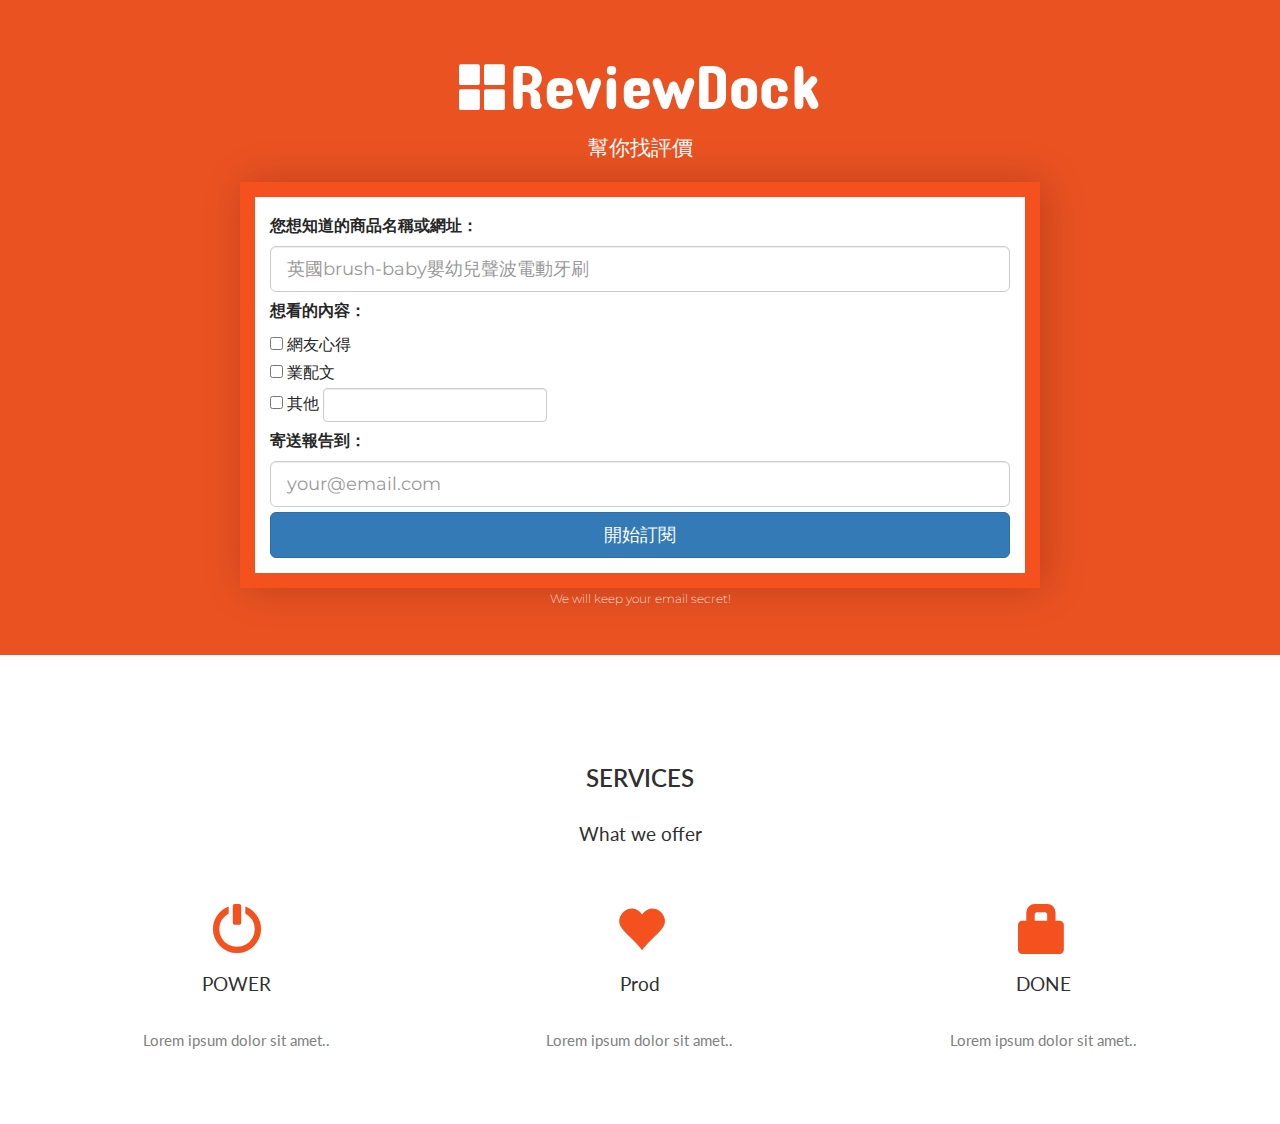
==== index.html @ d3bf38f4 "beta v0.1 ,upload html" ====
<!doctype html>
<html>

<head>
	<meta charset="UTF-8">
	<title>Untitled Document</title>
	<link rel="stylesheet" href="https://maxcdn.bootstrapcdn.com/bootstrap/3.3.7/css/bootstrap.min.css">
	<link href="https://fonts.googleapis.com/css?family=Montserrat" rel="stylesheet" type="text/css">
	<link href="https://fonts.googleapis.com/css?family=Concert+One" rel="stylesheet">
	<link href="https://fonts.googleapis.com/css?family=Lato" rel="stylesheet" type="text/css">
	<style>
		.form-inline .form-group #priceTag {
			width: 40%;
		}
		
		.form-group {
			margin-bottom: 5px;
		}
		
		.form-group .pNameBlock {
			margin-bottom: 5px;
		}
		
		.form-group .trackButton {
			margin-top: 54px;
		}
		
		.jumbotron {
			/*			background-color: #f4511e;*/
			background-color: #eb5222;
			color: #fff;
			padding: 30px 0px;
			font-family: Montserrat, sans-serif;
		}
		
		.jumbotron h1 {
			text-align: center;
			font-family: 'Concert One', cursive;
		}
		
		.jumbotron p {
			text-align: center;
		}
		
		.panel.panel-success {
			width: 800px;
		}
		
		.panel-body {
			color: #262626;
			font-size: 16px;
		}
		
		body {
			font: 400 15px Lato, sans-serif;
			line-height: 1.8;
			color: #818181;
		}
		
		h2 {
			font-size: 24px;
			text-transform: uppercase;
			color: #303030;
			font-weight: 600;
			margin-bottom: 30px;
		}
		
		h4 {
			font-size: 19px;
			line-height: 1.375em;
			color: #303030;
			font-weight: 400;
			margin-bottom: 30px;
		}
		
		.container-fluid {
			padding: 60px 50px;
		}
		
		.container .panel {
			margin: 0px auto;
		}
		
		.bg-grey {
			background-color: #f6f6f6;
		}
		
		.logo-small {
			color: #f4511e;
			font-size: 50px;
		}
		
		.logo {
			color: #f4511e;
			font-size: 200px;
		}
		
		.thumbnail {
			padding: 0 0 15px 0;
			border: none;
			border-radius: 0;
		}
		
		.thumbnail img {
			width: 100%;
			height: 100%;
			margin-bottom: 10px;
		}
		
		.carousel-control.right,
		.carousel-control.left {
			background-image: none;
			color: #f4511e;
		}
		
		.carousel-indicators li {
			border-color: #f4511e;
		}
		
		.carousel-indicators li.active {
			background-color: #f4511e;
		}
		
		.item h4 {
			font-size: 19px;
			line-height: 1.375em;
			font-weight: 400;
			font-style: italic;
			margin: 70px 0;
		}
		
		.item span {
			font-style: normal;
		}
		
		.panel {
			border: 15px solid #f4511e;
			border-radius: 0 !important;
			box-shadow: 5px 0px 40px rgba(0, 0, 0, .2);
			transition: box-shadow 0.5s;
			width: 90%;
		}
		
		.panel:hover {
			box-shadow: 5px 0px 40px rgba(0, 0, 0, .6);
		}
		
		.panel-footer .btn:hover {
			border: 1px solid #1ca8ff;
			background-color: #fff !important;
			color: #f4511e;
		}
		
		.panel-heading {
			color: #fff !important;
			background-color: #f4511e !important;
			padding: 25px;
			border-bottom: 1px solid transparent;
			border-top-left-radius: 0px;
			border-top-right-radius: 0px;
			border-bottom-left-radius: 0px;
			border-bottom-right-radius: 0px;
		}
		
		.panel-footer {
			background-color: white !important;
		}
		
		.panel-footer h3 {
			font-size: 32px;
		}
		
		.panel-footer h4 {
			color: #aaa;
			font-size: 14px;
		}
		
		.panel-footer .btn {
			margin: 15px 0;
			background-color: #f4511e;
			color: #fff;
		}
		
		.navbar {
			margin-bottom: 0;
			background-color: #f4511e;
			z-index: 9999;
			border: 0;
			font-size: 12px !important;
			line-height: 1.42857143 !important;
			letter-spacing: 4px;
			border-radius: 0;
			font-family: Montserrat, sans-serif;
		}
		
		.navbar li a,
		.navbar .navbar-brand {
			color: #fff !important;
		}
		
		.navbar-nav li a:hover,
		.navbar-nav li.active a {
			color: #f4511e !important;
			background-color: #fff !important;
		}
		
		.navbar-default .navbar-toggle {
			border-color: transparent;
			color: #fff !important;
		}
		
		footer .glyphicon {
			font-size: 20px;
			margin-bottom: 20px;
			color: #f4511e;
		}
		
		.slideanim {
			visibility: hidden;
		}
		
		.slide {
			animation-name: slide;
			-webkit-animation-name: slide;
			animation-duration: 1s;
			-webkit-animation-duration: 1s;
			visibility: visible;
		}
		
		@keyframes slide {
			0% {
				opacity: 0;
				transform: translateY(70%);
			}
			100% {
				opacity: 1;
				transform: translateY(0%);
			}
		}
		
		@-webkit-keyframes slide {
			0% {
				opacity: 0;
				-webkit-transform: translateY(70%);
			}
			100% {
				opacity: 1;
				-webkit-transform: translateY(0%);
			}
		}
		
		@media screen and (max-width: 768px) {
			.col-sm-4 {
				text-align: center;
				margin: 25px 0;
			}
			.btn-lg {
				width: 100%;
				margin-bottom: 1px;
			}
			/*
			.panel {
				width: 99%;
			}
*/
			.panel.panel-success {
				width: 100%;
			}
		}
		
		@media screen and (max-width: 480px) {
			.logo {
				font-size: 150px;
			}
		}
	</style>
</head>

<body>
	<div class="jumbotron">
		<h1><span class="glyphicon glyphicon-th-large" style="font-size: 80%; color:#ffffff;"></span>ReviewDock</h1>
		<p>幫你找評價</p>
		<div class="container">
			<div class="panel panel-success">
				<!--
				
				<div class="panel-heading">
					<h3 class="panel-title">Spring</h3>
				</div>
-->

				<div class="panel-body">
					<div class="form-group">
						<div class="pNameBlock">
							<label for="#" class="">您想知道的商品名稱或網址：</label>
							<input class="form-control input-lg rounded-border" type="text" placeholder="英國brush-baby嬰幼兒聲波電動牙刷">
						</div>

						<div>
							<div>
								<form>
									<div class="form-group">
										<label class="">想看的內容：</label>
										<div class="form-group">
										<div>
											<input id= "commment" type="checkbox">
											網友心得</div>
<!--											<label for="commment">網友心得</label>-->
											<div>
											<input id="sp" type="checkbox">
												業配文</div>
<!--											<label for="sp">業配文</label>-->
											<span class="form-inline">   
        <input id="other" type="checkbox">
        其他
<!--        <label for="other">其他</label>-->
      <input type="text" class="form-control" >
    </span>
										</div>
									</div>
								</form>

							</div>
						</div>
					</div>


					<div class="form-group">
						<label class="">寄送報告到：</label>
						<input type="email" class="form-control input-lg" placeholder="your@email.com" required>
					</div>
					<div type="button" class="btn btn-lg btn-primary btn-block trackButton">開始訂閱
					</div>

				</div>

			</div>
		</div>
		<div>
			<p style="font-size:12px">We will keep your email secret!</p>
		</div>
	</div>


	<div class="container-fluid text-center">
		<h2>SERVICES</h2>
		<h4>What we offer</h4>
		<br>
		<div class="row">
			<div class="col-sm-4">
				<span class="glyphicon glyphicon-off logo-small"></span>
				<h4>POWER</h4>
				<p>Lorem ipsum dolor sit amet..</p>
			</div>
			<div class="col-sm-4">
				<span class="glyphicon glyphicon-heart logo-small"></span>
				<h4>Prod</h4>
				<p>Lorem ipsum dolor sit amet..</p>
			</div>
			<div class="col-sm-4">
				<span class="glyphicon glyphicon-lock logo-small"></span>
				<h4>DONE</h4>
				<p>Lorem ipsum dolor sit amet..</p>
			</div>
		</div>
	</div>



	<!--		<script src="https://ajax.googleapis.com/ajax/libs/jquery/3.2.0/jquery.min.js"></script>-->
	<script src="https://maxcdn.bootstrapcdn.com/bootstrap/3.3.7/js/bootstrap.min.js"></script>
</body>


</html>
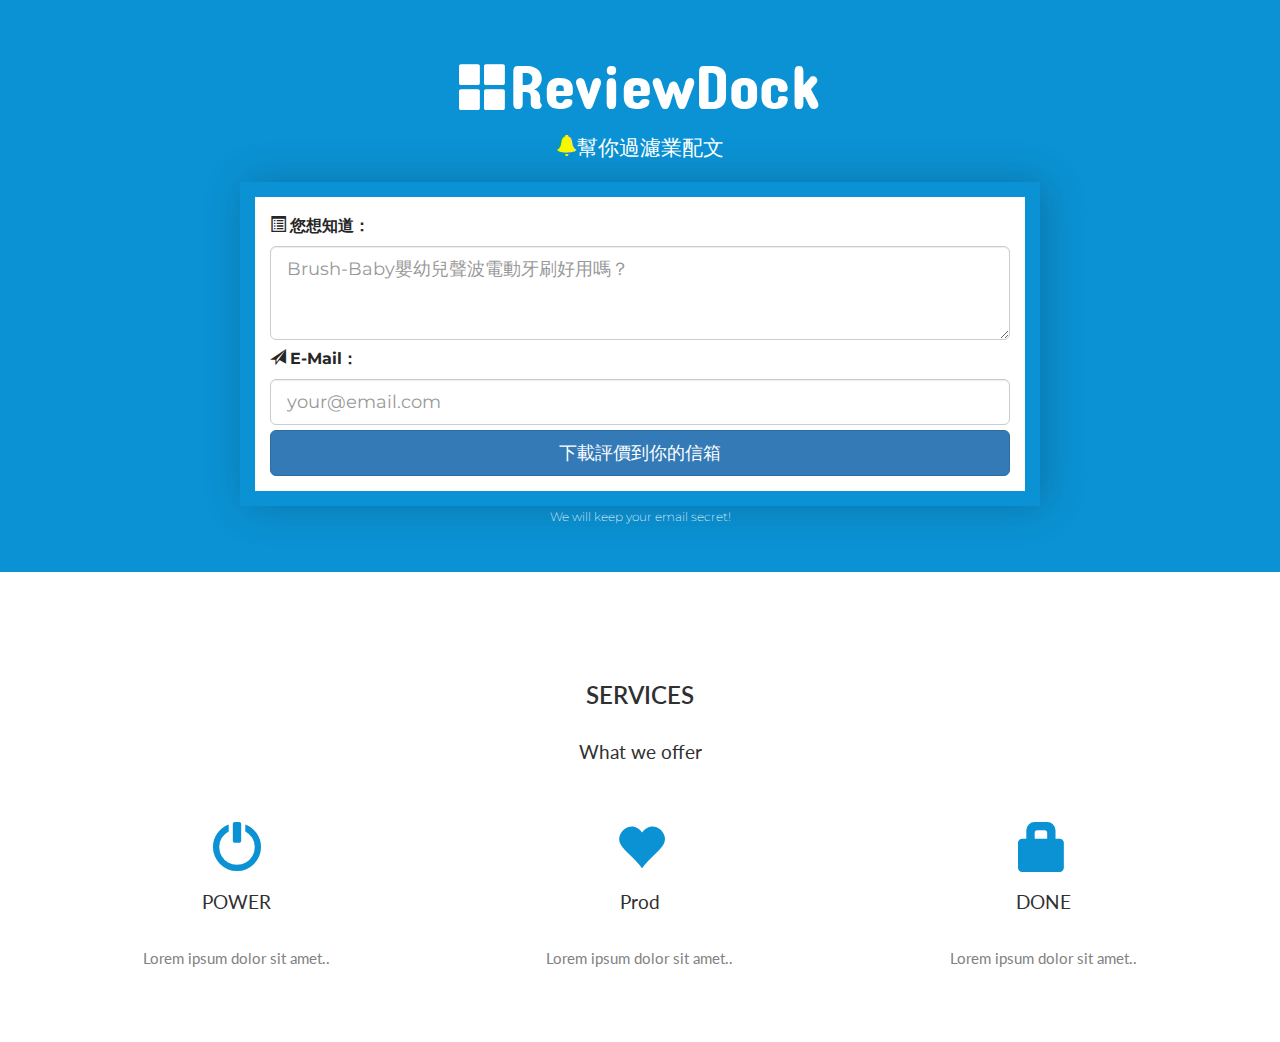
==== commit 53e659e2: "change bg-color, fix form validation" ====
--- a/index.html
+++ b/index.html
@@ -2,13 +2,20 @@
 <html>
 
 <head>
-	<meta charset="UTF-8">
-	<title>Untitled Document</title>
+		<meta charset="UTF-8" name="viewport" content="width=device-width">
+	<title>ReviewDock</title>
 	<link rel="stylesheet" href="https://maxcdn.bootstrapcdn.com/bootstrap/3.3.7/css/bootstrap.min.css">
 	<link href="https://fonts.googleapis.com/css?family=Montserrat" rel="stylesheet" type="text/css">
 	<link href="https://fonts.googleapis.com/css?family=Concert+One" rel="stylesheet">
 	<link href="https://fonts.googleapis.com/css?family=Lato" rel="stylesheet" type="text/css">
 	<style>
+		.progress-bar {
+    width: 5%;
+    transition: width 0.4s ease-in-out;
+}
+		.progress-bar:focus {
+    width: 100%;
+}
 		.form-inline .form-group #priceTag {
 			width: 40%;
 		}
@@ -27,7 +34,9 @@
 		
 		.jumbotron {
 			/*			background-color: #f4511e;*/
-			background-color: #eb5222;
+/*			background-color: #0067ad;*/
+/*			background-color: #faf600;*/
+			background-color: #0b92d4;
 			color: #fff;
 			padding: 30px 0px;
 			font-family: Montserrat, sans-serif;
@@ -134,7 +143,8 @@
 		}
 		
 		.panel {
-			border: 15px solid #f4511e;
+/*			border: 15px solid #f4511e;*/
+			border: 15px solid #0b92d4;
 			border-radius: 0 !important;
 			box-shadow: 5px 0px 40px rgba(0, 0, 0, .2);
 			transition: box-shadow 0.5s;
@@ -273,13 +283,18 @@
 				font-size: 150px;
 			}
 		}
+
+		
+		
+	
+		
 	</style>
 </head>
 
 <body>
 	<div class="jumbotron">
 		<h1><span class="glyphicon glyphicon-th-large" style="font-size: 80%; color:#ffffff;"></span>ReviewDock</h1>
-		<p>幫你找評價</p>
+		<p><span class="glyphicon glyphicon-bell" style="color:#faf600;"></span>幫你過濾業配文</p>
 		<div class="container">
 			<div class="panel panel-success">
 				<!--
@@ -288,14 +303,16 @@
 					<h3 class="panel-title">Spring</h3>
 				</div>
 -->
-
+			
 				<div class="panel-body">
+				<form method="POST" action="http://formspree.ioxx/x@gmail.com">
 					<div class="form-group">
 						<div class="pNameBlock">
-							<label for="#" class="">您想知道的商品名稱或網址：</label>
-							<input class="form-control input-lg rounded-border" type="text" placeholder="英國brush-baby嬰幼兒聲波電動牙刷">
+						<span class="glyphicon glyphicon-list-alt"></span> <label for="#" class="">您想知道：</label>
+							<textarea name="Message" class="form-control input-lg has-warning" type="text" rows="3" placeholder="Brush-Baby嬰幼兒聲波電動牙刷好用嗎？" required></textarea>
 						</div>
 
+<!--
 						<div>
 							<div>
 								<form>
@@ -305,15 +322,15 @@
 										<div>
 											<input id= "commment" type="checkbox">
 											網友心得</div>
-<!--											<label for="commment">網友心得</label>-->
+											<label for="commment">網友心得</label>
 											<div>
 											<input id="sp" type="checkbox">
 												業配文</div>
-<!--											<label for="sp">業配文</label>-->
+											<label for="sp">業配文</label>
 											<span class="form-inline">   
         <input id="other" type="checkbox">
         其他
-<!--        <label for="other">其他</label>-->
+        <label for="other">其他</label>
       <input type="text" class="form-control" >
     </span>
 										</div>
@@ -322,21 +339,26 @@
 
 							</div>
 						</div>
+-->
 					</div>
 
 
 					<div class="form-group">
-						<label class="">寄送報告到：</label>
-						<input type="email" class="form-control input-lg" placeholder="your@email.com" required>
+						<span class="glyphicon glyphicon-send"></span>  <label class="">E-Mail：</label>
+						<input name="_replyto" type="email" class="form-control input-lg" placeholder="your@email.com" required>
 					</div>
-					<div type="button" class="btn btn-lg btn-primary btn-block trackButton">開始訂閱
-					</div>
+					<input id="submitButton" type="submit" value="下載評價到你的信箱" class="btn btn-lg btn-primary btn-block trackButton">
+					  <input type="hidden" name="_subject" value="New Submission!" />
+  <input type="hidden" name="_format" value="plain" />
+					</form>
 
 				</div>
 
 			</div>
 		</div>
 		<div>
+		
+			
 			<p style="font-size:12px">We will keep your email secret!</p>
 		</div>
 	</div>
@@ -348,17 +370,17 @@
 		<br>
 		<div class="row">
 			<div class="col-sm-4">
-				<span class="glyphicon glyphicon-off logo-small"></span>
+				<span class="glyphicon glyphicon-off logo-small" style="color:#0b92d4"></span>
 				<h4>POWER</h4>
 				<p>Lorem ipsum dolor sit amet..</p>
 			</div>
 			<div class="col-sm-4">
-				<span class="glyphicon glyphicon-heart logo-small"></span>
+				<span class="glyphicon glyphicon-heart logo-small" style="color:#0b92d4"></span>
 				<h4>Prod</h4>
 				<p>Lorem ipsum dolor sit amet..</p>
 			</div>
 			<div class="col-sm-4">
-				<span class="glyphicon glyphicon-lock logo-small"></span>
+				<span class="glyphicon glyphicon-lock logo-small" style="color:#0b92d4"></span>
 				<h4>DONE</h4>
 				<p>Lorem ipsum dolor sit amet..</p>
 			</div>
@@ -367,8 +389,9 @@
 
 
 
-	<!--		<script src="https://ajax.googleapis.com/ajax/libs/jquery/3.2.0/jquery.min.js"></script>-->
+			<script src="https://ajax.googleapis.com/ajax/libs/jquery/3.2.0/jquery.min.js"></script>
 	<script src="https://maxcdn.bootstrapcdn.com/bootstrap/3.3.7/js/bootstrap.min.js"></script>
+	<script type="text/javascript" src="js/main.js"></script>
 </body>
 
 
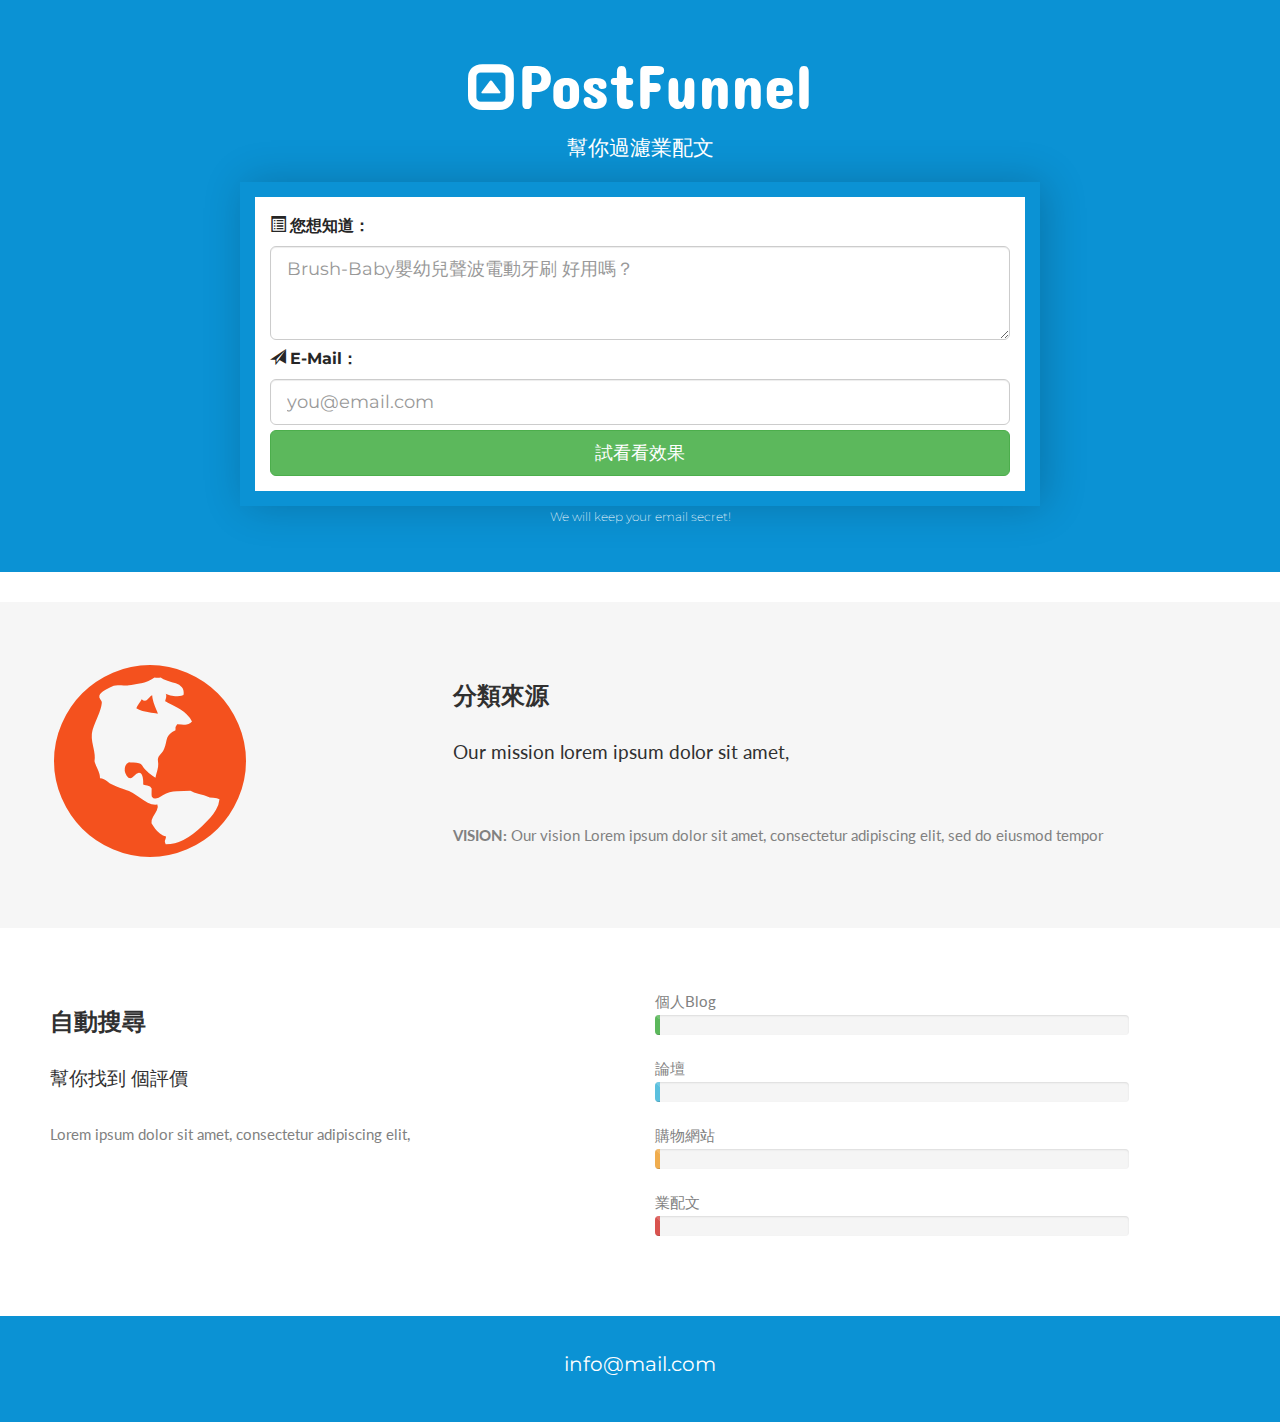
==== commit 9c272a72: "add 2 container, auto progress bar animation" ====
--- a/index.html
+++ b/index.html
@@ -3,7 +3,7 @@
 
 <head>
 		<meta charset="UTF-8" name="viewport" content="width=device-width">
-	<title>ReviewDock</title>
+	<title>PostFunnel</title>
 	<link rel="stylesheet" href="https://maxcdn.bootstrapcdn.com/bootstrap/3.3.7/css/bootstrap.min.css">
 	<link href="https://fonts.googleapis.com/css?family=Montserrat" rel="stylesheet" type="text/css">
 	<link href="https://fonts.googleapis.com/css?family=Concert+One" rel="stylesheet">
@@ -94,6 +94,14 @@
 			background-color: #f6f6f6;
 		}
 		
+		.bg-blue {
+			background-color: #0b92d4;
+			font-size: 20px;
+			color: #fff;
+			padding:30px;
+			font-family: Montserrat;
+		}
+		
 		.logo-small {
 			color: #f4511e;
 			font-size: 50px;
@@ -293,8 +301,8 @@
 
 <body>
 	<div class="jumbotron">
-		<h1><span class="glyphicon glyphicon-th-large" style="font-size: 80%; color:#ffffff;"></span>ReviewDock</h1>
-		<p><span class="glyphicon glyphicon-bell" style="color:#faf600;"></span>幫你過濾業配文</p>
+		<h1><span class="glyphicon glyphicon-collapse-up" style="font-size: 80%; color:#ffffff;"></span >PostFunnel</h1>
+		<p style="color:"><span class="glyphicon glyphicon-" style="color:#faf600;"></span>幫你過濾業配文</p>
 		<div class="container">
 			<div class="panel panel-success">
 				<!--
@@ -309,7 +317,7 @@
 					<div class="form-group">
 						<div class="pNameBlock">
 						<span class="glyphicon glyphicon-list-alt"></span> <label for="#" class="">您想知道：</label>
-							<textarea name="Message" class="form-control input-lg has-warning" type="text" rows="3" placeholder="Brush-Baby嬰幼兒聲波電動牙刷好用嗎？" required></textarea>
+							<textarea name="Message" class="form-control input-lg has-warning" type="text" rows="3" placeholder="Brush-Baby嬰幼兒聲波電動牙刷 好用嗎？" required></textarea>
 						</div>
 
 <!--
@@ -345,9 +353,9 @@
 
 					<div class="form-group">
 						<span class="glyphicon glyphicon-send"></span>  <label class="">E-Mail：</label>
-						<input name="_replyto" type="email" class="form-control input-lg" placeholder="your@email.com" required>
+						<input name="_replyto" type="email" class="form-control input-lg" placeholder="you@email.com" required>
 					</div>
-					<input id="submitButton" type="submit" value="下載評價到你的信箱" class="btn btn-lg btn-primary btn-block trackButton">
+					<input id="submitButton" type="submit" value="試看看效果" class="btn btn-lg btn-success btn-block trackButton">
 					  <input type="hidden" name="_subject" value="New Submission!" />
   <input type="hidden" name="_format" value="plain" />
 					</form>
@@ -364,30 +372,106 @@
 	</div>
 
 
+
+
+
+<div class="container-fluid bg-grey">
+  <div class="row">
+    <div class="col-sm-4">
+      <span class="glyphicon glyphicon-globe logo"></span>
+    </div>
+    <div class="col-sm-8">
+      <h2>分類來源</h2>
+      <h4>Our mission lorem ipsum dolor sit amet,</h4><br>
+      <p><strong>VISION:</strong> Our vision Lorem ipsum dolor sit amet, consectetur adipiscing elit, sed do eiusmod tempor </p>
+    </div>
+  </div>
+</div>
+
+
+
+
+
+
+
+
+<!-- Container (About Section) -->
+<div id="about" class="container-fluid">
+  <div class="row">
+    <div class="col-sm-6">
+      <h2>自動搜尋</h2>
+      <h4>幫你找到<span id="autoSum">  </span>個評價</h4>
+      <p>Lorem ipsum dolor sit amet, consectetur adipiscing elit,</p>
+      <br>
+<!--      <button onclick="delayButton()" id="demoButton" class="btn btn-primary btn-lg">Demo</button>-->
+    </div>
+    <div class="col-sm-5">
+    
+    
+<div>
+<span>個人Blog</span>
+<div class="progress">
+  <div id="progress_1" class="progress-bar progress-bar-success progress-bar-striped active" role="progressbar" aria-valuenow="0" aria-valuemin="0" aria-valuemax="100" style="width: 1%"><p id="progress_1_text"></p></div>
+</div>
+</div>
+
+<span>論壇</span>
+<div class="progress">
+  <div id="progress_2" class="progress-bar progress-bar-info progress-bar-striped active" role="progressbar" aria-valuenow="20" aria-valuemin="0" aria-valuemax="100" style="width: 1%"><p id="progress_2_text"></p>
+  </div>
+</div>
+<span>購物網站</span>
+<div class="progress">
+  <div id="progress_3" class="progress-bar progress-bar-warning progress-bar-striped active" role="progressbar" aria-valuenow="60" aria-valuemin="0" aria-valuemax="100" style="width: 1%"><p id="progress_3_text"></p>
+  </div>
+</div>
+<span>業配文</span>
+<div class="progress">
+  <div id="progress_4" class="progress-bar progress-bar-danger progress-bar-striped active" role="progressbar" aria-valuenow="80" aria-valuemin="0" aria-valuemax="100" style="width: 1%"><p id="progress_4_text"></p>
+  </div>
+</div>
+    
+    
+    
+    
+    
+    
+    
+    
+    
+    </div>
+  </div>
+</div>
+
+
+<!--
+
 	<div class="container-fluid text-center">
-		<h2>SERVICES</h2>
-		<h4>What we offer</h4>
+		<h2>What we offer</h2>
 		<br>
 		<div class="row">
 			<div class="col-sm-4">
-				<span class="glyphicon glyphicon-off logo-small" style="color:#0b92d4"></span>
-				<h4>POWER</h4>
+				<span class="glyphicon glyphicon-refresh logo-small" style="color:#0b92d4"></span>
+				<h4>自動</h4>
 				<p>Lorem ipsum dolor sit amet..</p>
 			</div>
 			<div class="col-sm-4">
-				<span class="glyphicon glyphicon-heart logo-small" style="color:#0b92d4"></span>
+				<span class="glyphicon glyphicon-th logo-small" style="color:#0b92d4"></span>
 				<h4>Prod</h4>
 				<p>Lorem ipsum dolor sit amet..</p>
 			</div>
 			<div class="col-sm-4">
-				<span class="glyphicon glyphicon-lock logo-small" style="color:#0b92d4"></span>
+				<span class="glyphicon glyphicon-list-alt logo-small" style="color:#0b92d4"></span>
 				<h4>DONE</h4>
 				<p>Lorem ipsum dolor sit amet..</p>
 			</div>
 		</div>
 	</div>
-
-
+-->
+
+<footer class="container-fluid text-center bg-blue">
+  <p>info@mail.com</p>
+</footer>
 
 			<script src="https://ajax.googleapis.com/ajax/libs/jquery/3.2.0/jquery.min.js"></script>
 	<script src="https://maxcdn.bootstrapcdn.com/bootstrap/3.3.7/js/bootstrap.min.js"></script>
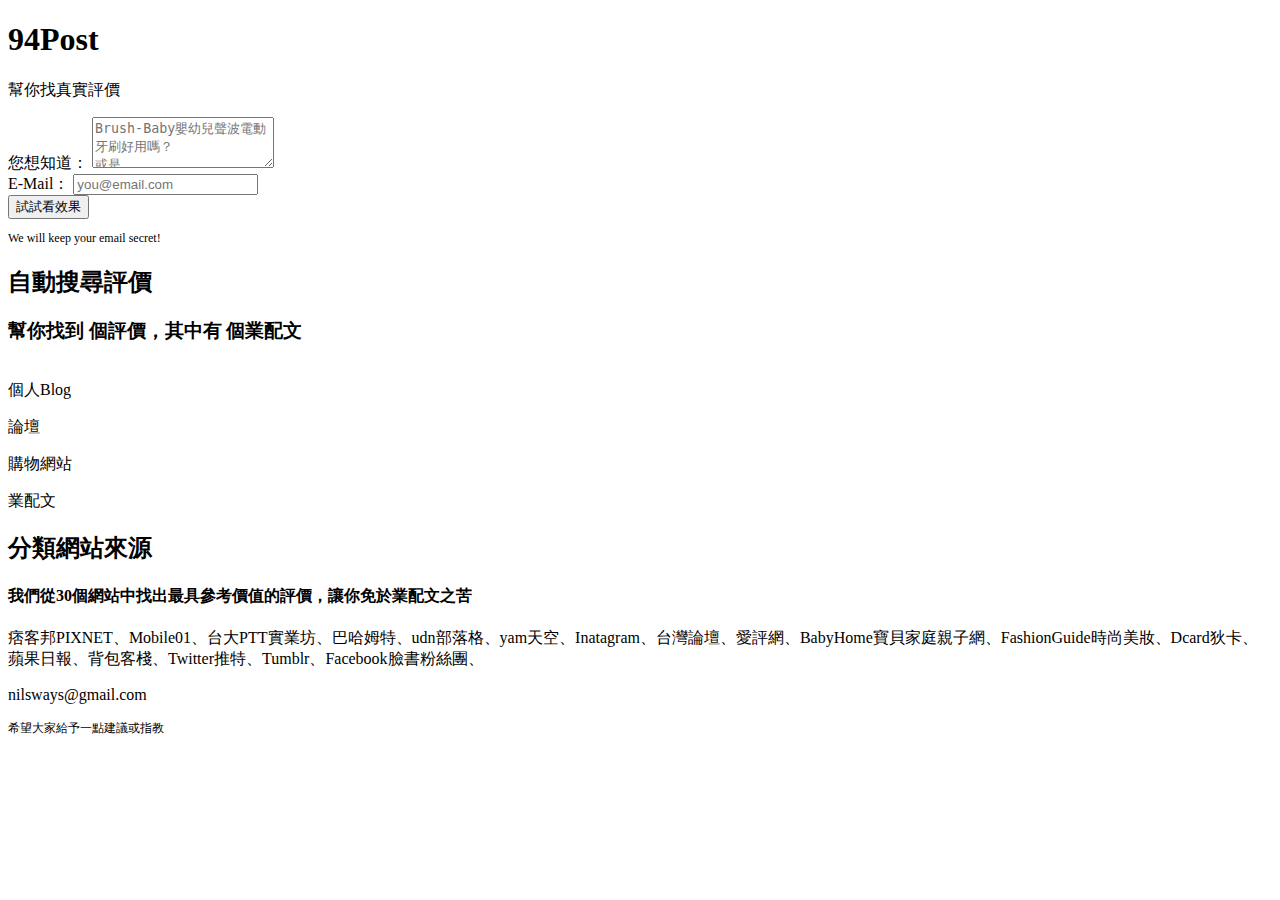
==== commit ef0617e4: "add https" ====
--- a/index.html
+++ b/index.html
@@ -2,480 +2,127 @@
 <html>
 
 <head>
-		<meta charset="UTF-8" name="viewport" content="width=device-width">
-	<title>PostFunnel</title>
-	<link rel="stylesheet" href="https://maxcdn.bootstrapcdn.com/bootstrap/3.3.7/css/bootstrap.min.css">
-	<link href="https://fonts.googleapis.com/css?family=Montserrat" rel="stylesheet" type="text/css">
-	<link href="https://fonts.googleapis.com/css?family=Concert+One" rel="stylesheet">
-	<link href="https://fonts.googleapis.com/css?family=Lato" rel="stylesheet" type="text/css">
-	<style>
-		.progress-bar {
-    width: 5%;
-    transition: width 0.4s ease-in-out;
-}
-		.progress-bar:focus {
-    width: 100%;
-}
-		.form-inline .form-group #priceTag {
-			width: 40%;
-		}
-		
-		.form-group {
-			margin-bottom: 5px;
-		}
-		
-		.form-group .pNameBlock {
-			margin-bottom: 5px;
-		}
-		
-		.form-group .trackButton {
-			margin-top: 54px;
-		}
-		
-		.jumbotron {
-			/*			background-color: #f4511e;*/
-/*			background-color: #0067ad;*/
-/*			background-color: #faf600;*/
-			background-color: #0b92d4;
-			color: #fff;
-			padding: 30px 0px;
-			font-family: Montserrat, sans-serif;
-		}
-		
-		.jumbotron h1 {
-			text-align: center;
-			font-family: 'Concert One', cursive;
-		}
-		
-		.jumbotron p {
-			text-align: center;
-		}
-		
-		.panel.panel-success {
-			width: 800px;
-		}
-		
-		.panel-body {
-			color: #262626;
-			font-size: 16px;
-		}
-		
-		body {
-			font: 400 15px Lato, sans-serif;
-			line-height: 1.8;
-			color: #818181;
-		}
-		
-		h2 {
-			font-size: 24px;
-			text-transform: uppercase;
-			color: #303030;
-			font-weight: 600;
-			margin-bottom: 30px;
-		}
-		
-		h4 {
-			font-size: 19px;
-			line-height: 1.375em;
-			color: #303030;
-			font-weight: 400;
-			margin-bottom: 30px;
-		}
-		
-		.container-fluid {
-			padding: 60px 50px;
-		}
-		
-		.container .panel {
-			margin: 0px auto;
-		}
-		
-		.bg-grey {
-			background-color: #f6f6f6;
-		}
-		
-		.bg-blue {
-			background-color: #0b92d4;
-			font-size: 20px;
-			color: #fff;
-			padding:30px;
-			font-family: Montserrat;
-		}
-		
-		.logo-small {
-			color: #f4511e;
-			font-size: 50px;
-		}
-		
-		.logo {
-			color: #f4511e;
-			font-size: 200px;
-		}
-		
-		.thumbnail {
-			padding: 0 0 15px 0;
-			border: none;
-			border-radius: 0;
-		}
-		
-		.thumbnail img {
-			width: 100%;
-			height: 100%;
-			margin-bottom: 10px;
-		}
-		
-		.carousel-control.right,
-		.carousel-control.left {
-			background-image: none;
-			color: #f4511e;
-		}
-		
-		.carousel-indicators li {
-			border-color: #f4511e;
-		}
-		
-		.carousel-indicators li.active {
-			background-color: #f4511e;
-		}
-		
-		.item h4 {
-			font-size: 19px;
-			line-height: 1.375em;
-			font-weight: 400;
-			font-style: italic;
-			margin: 70px 0;
-		}
-		
-		.item span {
-			font-style: normal;
-		}
-		
-		.panel {
-/*			border: 15px solid #f4511e;*/
-			border: 15px solid #0b92d4;
-			border-radius: 0 !important;
-			box-shadow: 5px 0px 40px rgba(0, 0, 0, .2);
-			transition: box-shadow 0.5s;
-			width: 90%;
-		}
-		
-		.panel:hover {
-			box-shadow: 5px 0px 40px rgba(0, 0, 0, .6);
-		}
-		
-		.panel-footer .btn:hover {
-			border: 1px solid #1ca8ff;
-			background-color: #fff !important;
-			color: #f4511e;
-		}
-		
-		.panel-heading {
-			color: #fff !important;
-			background-color: #f4511e !important;
-			padding: 25px;
-			border-bottom: 1px solid transparent;
-			border-top-left-radius: 0px;
-			border-top-right-radius: 0px;
-			border-bottom-left-radius: 0px;
-			border-bottom-right-radius: 0px;
-		}
-		
-		.panel-footer {
-			background-color: white !important;
-		}
-		
-		.panel-footer h3 {
-			font-size: 32px;
-		}
-		
-		.panel-footer h4 {
-			color: #aaa;
-			font-size: 14px;
-		}
-		
-		.panel-footer .btn {
-			margin: 15px 0;
-			background-color: #f4511e;
-			color: #fff;
-		}
-		
-		.navbar {
-			margin-bottom: 0;
-			background-color: #f4511e;
-			z-index: 9999;
-			border: 0;
-			font-size: 12px !important;
-			line-height: 1.42857143 !important;
-			letter-spacing: 4px;
-			border-radius: 0;
-			font-family: Montserrat, sans-serif;
-		}
-		
-		.navbar li a,
-		.navbar .navbar-brand {
-			color: #fff !important;
-		}
-		
-		.navbar-nav li a:hover,
-		.navbar-nav li.active a {
-			color: #f4511e !important;
-			background-color: #fff !important;
-		}
-		
-		.navbar-default .navbar-toggle {
-			border-color: transparent;
-			color: #fff !important;
-		}
-		
-		footer .glyphicon {
-			font-size: 20px;
-			margin-bottom: 20px;
-			color: #f4511e;
-		}
-		
-		.slideanim {
-			visibility: hidden;
-		}
-		
-		.slide {
-			animation-name: slide;
-			-webkit-animation-name: slide;
-			animation-duration: 1s;
-			-webkit-animation-duration: 1s;
-			visibility: visible;
-		}
-		
-		@keyframes slide {
-			0% {
-				opacity: 0;
-				transform: translateY(70%);
-			}
-			100% {
-				opacity: 1;
-				transform: translateY(0%);
-			}
-		}
-		
-		@-webkit-keyframes slide {
-			0% {
-				opacity: 0;
-				-webkit-transform: translateY(70%);
-			}
-			100% {
-				opacity: 1;
-				-webkit-transform: translateY(0%);
-			}
-		}
-		
-		@media screen and (max-width: 768px) {
-			.col-sm-4 {
-				text-align: center;
-				margin: 25px 0;
-			}
-			.btn-lg {
-				width: 100%;
-				margin-bottom: 1px;
-			}
-			/*
-			.panel {
-				width: 99%;
-			}
-*/
-			.panel.panel-success {
-				width: 100%;
-			}
-		}
-		
-		@media screen and (max-width: 480px) {
-			.logo {
-				font-size: 150px;
-			}
-		}
+    <meta charset="UTF-8" name="viewport" content="width=device-width">
+    <title>94Post</title>
+    <link href="css/bootstrap.min.css" rel="stylesheet">
+    <link href="css/style.css" rel="stylesheet">
+    <link href="https://fonts.googleapis.com/css?family=Concert+One|Lato|Montserrat" rel="stylesheet">
 
-		
-		
-	
-		
-	</style>
 </head>
 
 <body>
-	<div class="jumbotron">
-		<h1><span class="glyphicon glyphicon-collapse-up" style="font-size: 80%; color:#ffffff;"></span >PostFunnel</h1>
-		<p style="color:"><span class="glyphicon glyphicon-" style="color:#faf600;"></span>幫你過濾業配文</p>
-		<div class="container">
-			<div class="panel panel-success">
-				<!--
-				
-				<div class="panel-heading">
-					<h3 class="panel-title">Spring</h3>
-				</div>
--->
-			
-				<div class="panel-body">
-				<form method="POST" action="http://formspree.ioxx/x@gmail.com">
-					<div class="form-group">
-						<div class="pNameBlock">
-						<span class="glyphicon glyphicon-list-alt"></span> <label for="#" class="">您想知道：</label>
-							<textarea name="Message" class="form-control input-lg has-warning" type="text" rows="3" placeholder="Brush-Baby嬰幼兒聲波電動牙刷 好用嗎？" required></textarea>
-						</div>
-
-<!--
-						<div>
-							<div>
-								<form>
-									<div class="form-group">
-										<label class="">想看的內容：</label>
-										<div class="form-group">
-										<div>
-											<input id= "commment" type="checkbox">
-											網友心得</div>
-											<label for="commment">網友心得</label>
-											<div>
-											<input id="sp" type="checkbox">
-												業配文</div>
-											<label for="sp">業配文</label>
-											<span class="form-inline">   
-        <input id="other" type="checkbox">
-        其他
-        <label for="other">其他</label>
-      <input type="text" class="form-control" >
-    </span>
-										</div>
-									</div>
-								</form>
-
-							</div>
-						</div>
--->
-					</div>
+    <div class="jumbotron">
+        <h1><span class="glyphicon glyphicon-collapse-up" style="font-size: 80%; color:#ffffff;"></span >94Post</h1>
+		<p style="color:"><span class="glyphicon glyphicon-" style="color:#faf600;"></span>幫你找真實評價</p>
+            <div class="container">
+                <div class="panel panel-success">
 
 
-					<div class="form-group">
-						<span class="glyphicon glyphicon-send"></span>  <label class="">E-Mail：</label>
-						<input name="_replyto" type="email" class="form-control input-lg" placeholder="you@email.com" required>
-					</div>
-					<input id="submitButton" type="submit" value="試看看效果" class="btn btn-lg btn-success btn-block trackButton">
-					  <input type="hidden" name="_subject" value="New Submission!" />
-  <input type="hidden" name="_format" value="plain" />
-					</form>
+                    <div class="panel-body">
+                        <form method="POST" action="https://formspree.io/pgcode84@gmail.com">
+                            <div class="form-group">
+                                <div class="pNameBlock">
+                                    <span class="glyphicon glyphicon-list-alt"></span> <label for="#" class="">您想知道：</label>
+                                    <textarea name="Message" class="form-control input-lg has-warning" type="text" rows="3" placeholder="Brush-Baby嬰幼兒聲波電動牙刷好用嗎？
+或是
+錢達智老師的教學風格如何？" required></textarea>
+                                </div>
 
-				</div>
+                            </div>
 
-			</div>
-		</div>
-		<div>
-		
-			
-			<p style="font-size:12px">We will keep your email secret!</p>
-		</div>
-	</div>
+
+                            <div class="form-group">
+                                <span class="glyphicon glyphicon-send"></span>
+                                <label class="">E-Mail：</label>
+                                <input name="_replyto" type="email" class="form-control input-lg" placeholder="you@email.com" required>
+                            </div>
+                            <input id="submitButton" type="submit" value="試試看效果" class="btn btn-lg btn-success btn-block trackButton">
+                            <input type="hidden" name="_subject" value="New Submission!" />
+                            <input type="hidden" name="_format" value="plain" />
+<!--                            <input type="hidden" name="_next" value="//swlincode.github.io/r-d/thanks.html" />-->
+                        </form>
+
+                    </div>
+
+                </div>
+            </div>
+            <div>
+
+
+                <p style="font-size:12px">We will keep your email secret!</p>
+            </div>
+    </div>
+
+
+    <!-- Container (About Section) -->
+    <div id="about" class="container-fluid">
+        <div class="row">
+            <div class="col-sm-6">
+                <h2>自動搜尋評價</h2>
+                <h3>幫你找到<span id="autoSum">  </span>個評價，其中有<span id="p4_text_num">  </span>個業配文</h3>
+                <p></p>
+                <br>
+                <!--      <button onclick="delayButton()" id="demoButton" class="btn btn-primary btn-lg">Demo</button>-->
+            </div>
+            <div class="col-sm-5">
+
+                <div>
+                    <span>個人Blog</span>
+                    <div class="progress">
+                        <div id="progress_1" class="progress-bar progress-bar-success progress-bar-striped active" role="progressbar" aria-valuenow="0" aria-valuemin="0" aria-valuemax="100" style="width: 1%">
+                            <p id="progress_1_text"></p>
+                        </div>
+                    </div>
+                </div>
+
+                <span>論壇</span>
+                <div class="progress">
+                    <div id="progress_2" class="progress-bar progress-bar-info progress-bar-striped active" role="progressbar" aria-valuenow="20" aria-valuemin="0" aria-valuemax="100" style="width: 1%">
+                        <p id="progress_2_text"></p>
+                    </div>
+                </div>
+                <span>購物網站</span>
+                <div class="progress">
+                    <div id="progress_3" class="progress-bar progress-bar-warning progress-bar-striped active" role="progressbar" aria-valuenow="60" aria-valuemin="0" aria-valuemax="100" style="width: 1%">
+                        <p id="progress_3_text"></p>
+                    </div>
+                </div>
+                <span>業配文</span>
+                <div class="progress">
+                    <div id="progress_4" class="progress-bar progress-bar-danger progress-bar-striped active" role="progressbar" aria-valuenow="80" aria-valuemin="0" aria-valuemax="100" style="width: 1%">
+                        <p id="progress_4_text"></p>
+                    </div>
+                </div>
+
+            </div>
+        </div>
+    </div>
 
 
 
 
-
-<div class="container-fluid bg-grey">
-  <div class="row">
-    <div class="col-sm-4">
-      <span class="glyphicon glyphicon-globe logo"></span>
+    <div class="container-fluid bg-grey">
+        <div class="row">
+            <div class="col-sm-4">
+                <span class="glyphicon glyphicon-th logo"></span>
+            </div>
+            <div class="col-sm-8">
+                <h2>分類網站來源</h2>
+                <h4>我們從30個網站中找出最具參考價值的評價，讓你免於業配文之苦</h4>
+                <p>痞客邦PIXNET、Mobile01、台大PTT實業坊、巴哈姆特、udn部落格、yam天空、Inatagram、台灣論壇、愛評網、BabyHome寶貝家庭親子網、FashionGuide時尚美妝、Dcard狄卡、蘋果日報、背包客棧、Twitter推特、Tumblr、Facebook臉書粉絲團、</p>
+            </div>
+        </div>
     </div>
-    <div class="col-sm-8">
-      <h2>分類來源</h2>
-      <h4>Our mission lorem ipsum dolor sit amet,</h4><br>
-      <p><strong>VISION:</strong> Our vision Lorem ipsum dolor sit amet, consectetur adipiscing elit, sed do eiusmod tempor </p>
-    </div>
-  </div>
-</div>
 
 
+    <footer class="container-fluid text-center bg-blue">
+        <p>nilsways@gmail.com</p>
+        <p style="font-size:12px">希望大家給予一點建議或指教</p>
+    </footer>
 
-
-
-
-
-
-<!-- Container (About Section) -->
-<div id="about" class="container-fluid">
-  <div class="row">
-    <div class="col-sm-6">
-      <h2>自動搜尋</h2>
-      <h4>幫你找到<span id="autoSum">  </span>個評價</h4>
-      <p>Lorem ipsum dolor sit amet, consectetur adipiscing elit,</p>
-      <br>
-<!--      <button onclick="delayButton()" id="demoButton" class="btn btn-primary btn-lg">Demo</button>-->
-    </div>
-    <div class="col-sm-5">
-    
-    
-<div>
-<span>個人Blog</span>
-<div class="progress">
-  <div id="progress_1" class="progress-bar progress-bar-success progress-bar-striped active" role="progressbar" aria-valuenow="0" aria-valuemin="0" aria-valuemax="100" style="width: 1%"><p id="progress_1_text"></p></div>
-</div>
-</div>
-
-<span>論壇</span>
-<div class="progress">
-  <div id="progress_2" class="progress-bar progress-bar-info progress-bar-striped active" role="progressbar" aria-valuenow="20" aria-valuemin="0" aria-valuemax="100" style="width: 1%"><p id="progress_2_text"></p>
-  </div>
-</div>
-<span>購物網站</span>
-<div class="progress">
-  <div id="progress_3" class="progress-bar progress-bar-warning progress-bar-striped active" role="progressbar" aria-valuenow="60" aria-valuemin="0" aria-valuemax="100" style="width: 1%"><p id="progress_3_text"></p>
-  </div>
-</div>
-<span>業配文</span>
-<div class="progress">
-  <div id="progress_4" class="progress-bar progress-bar-danger progress-bar-striped active" role="progressbar" aria-valuenow="80" aria-valuemin="0" aria-valuemax="100" style="width: 1%"><p id="progress_4_text"></p>
-  </div>
-</div>
-    
-    
-    
-    
-    
-    
-    
-    
-    
-    </div>
-  </div>
-</div>
-
-
-<!--
-
-	<div class="container-fluid text-center">
-		<h2>What we offer</h2>
-		<br>
-		<div class="row">
-			<div class="col-sm-4">
-				<span class="glyphicon glyphicon-refresh logo-small" style="color:#0b92d4"></span>
-				<h4>自動</h4>
-				<p>Lorem ipsum dolor sit amet..</p>
-			</div>
-			<div class="col-sm-4">
-				<span class="glyphicon glyphicon-th logo-small" style="color:#0b92d4"></span>
-				<h4>Prod</h4>
-				<p>Lorem ipsum dolor sit amet..</p>
-			</div>
-			<div class="col-sm-4">
-				<span class="glyphicon glyphicon-list-alt logo-small" style="color:#0b92d4"></span>
-				<h4>DONE</h4>
-				<p>Lorem ipsum dolor sit amet..</p>
-			</div>
-		</div>
-	</div>
--->
-
-<footer class="container-fluid text-center bg-blue">
-  <p>info@mail.com</p>
-</footer>
-
-			<script src="https://ajax.googleapis.com/ajax/libs/jquery/3.2.0/jquery.min.js"></script>
-	<script src="https://maxcdn.bootstrapcdn.com/bootstrap/3.3.7/js/bootstrap.min.js"></script>
-	<script type="text/javascript" src="js/main.js"></script>
+    <script type="text/javascript" src="js/jquery.js"></script>
+    <script type="text/javascript" src="js/bootstrap.min.js"></script>
+    <script type="text/javascript" src="js/main.js"></script>
 </body>
 
 
